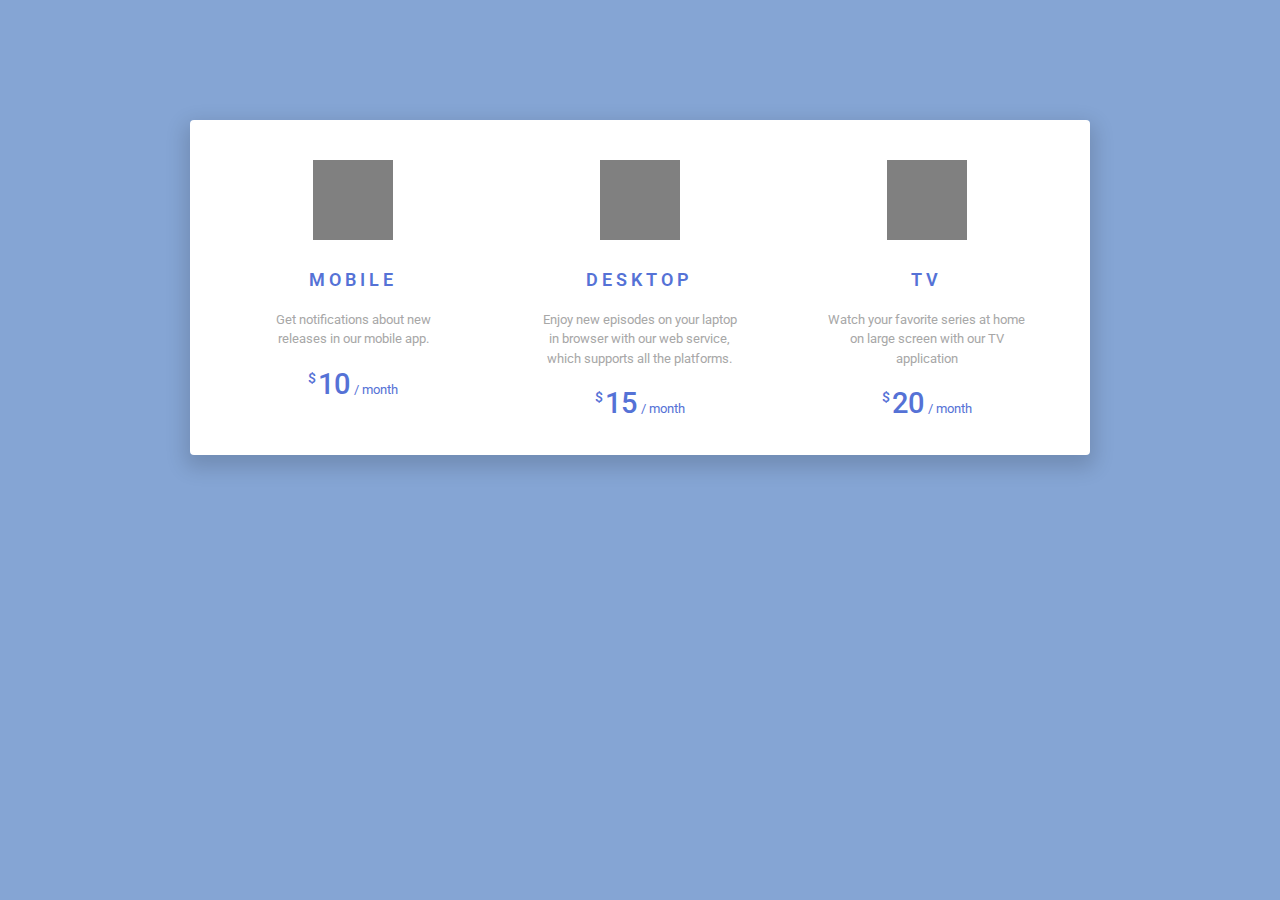
==== skyeng-test-task/index.html @ 24d1658c "test-task, create layout" ====
<!DOCTYPE html>
<html lang="en">
<head>
  <meta charset="UTF-8">
  <meta name="viewport" content="width=device-width, initial-scale=1.0">
  <meta http-equiv="X-UA-Compatible" content="ie=edge">
  <title>Loop 1 - Step 1</title>
  <link href="https://fonts.googleapis.com/css?family=Roboto:400,500,700" rel="stylesheet">
  <link rel="stylesheet" href="./styles.css" />
  <script src=""></script>
</head>
<body>

  <div class="block-devices">
    <div class="block-devices__list">
        <div class="block-devices__elem">
            <div class="block-devices__icon block-devices__icon--mobile"></div>
            <div class="block-devices__title">
              Mobile
            </div>
            <div class="block-devices__text">
              Get notifications about new releases in our mobile app.
            </div>
            <div class="block-devices__price">
                <span class="block-devices__dollar">$</span>
                <span class="block-devices__price-sum">10</span>
                <span class="block-devices__price-period">/ month</span>
            </div>
        </div>
        <div class="block-devices__elem">
            <div class="block-devices__icon"></div>
            <div class="block-devices__title">
              Desktop
            </div>
            <div class="block-devices__text">
              Enjoy new episodes on your laptop in browser with our web service, which supports all the platforms.
            </div>
            <div class="block-devices__price">
                <span class="block-devices__dollar">$</span>
                <span class="block-devices__price-sum">15</span>
                <span class="block-devices__price-period">/ month</span>
            </div>
        </div>
        <div class="block-devices__elem">
            <div class="block-devices__icon"></div>
            <div class="block-devices__title">
              TV
            </div>
            <div class="block-devices__text">
              Watch your favorite series at home on large screen with our TV application  
            </div>
            <div class="block-devices__price">
                <span class="block-devices__dollar">$</span>
                <span class="block-devices__price-sum">20</span>
                <span class="block-devices__price-period">/ month</span>
            </div>
        </div>
    </div>
    <!-- <div class="block-devices__nav">
        <button class="block-devices__feedback-button">Give feedback</button>
    </div> -->

  </div>

  <!--
    Welcome to your first asset!

    You could've noticed there is a link to Roboto font in the head.
    You can use it in css by typing font-family: Roboto, sans-serif;
    and you can customize it by using font-weight (400, 500 etc. - numbers in the link tag)

    Good luck and have fun!
  -->
  <div class="confirm-modal">

  </div>
</body>
</html>
---- skyeng-test-task/styles.css ----
html {
    line-height: 1.15;
    font-family: 'Roboto';
}

body {
    margin: 0;
    background-color: #85a5d4;
    overflow-x: hidden;
    overflow-y: scroll;
}
  
.block-devices {
    margin: 120px auto 0;
    max-width: 900px;
    background: white;
    box-sizing: border-box;
    padding: 40px 20px 40px;
    border-radius: 4px;
    box-shadow: 0px 8px 20px 5px rgba(0,0,0,0.15);
}

.block-devices__list {
    display: flex;
    flex-wrap: wrap;
    justify-content: space-around;
}

.block-devices__elem {
    text-align: center;
    flex-basis: 24%;
    
}

.block-devices__icon {
    width: 80px;
    height: 80px;
    background-color: gray;
    margin: auto;
}

.block-devices__title {
    margin: 30px auto 20px;
    font-size: 1.1rem;
    letter-spacing: 4px;
    font-weight: 600;
    text-transform: uppercase;
    color: #5572d6;
    
}

.block-devices__text {
    font-size: 0.8rem;
    margin: 10px auto;
    color: #a7a7a7; 
    line-height: 1.5;  
}

.block-devices__price {
    margin-top: 24px;
    line-height: 0.8;
    color: #5572d6;  
}

.block-devices__price-sum {
    font-size: 1.8rem;
    font-weight: 500;
}

.block-devices__dollar {
    font-size: 0.9rem;
    vertical-align: top;
    letter-spacing: -2px;
    font-weight: 500;
}

.block-devices__price-period {
    font-size: 0.80rem;
}
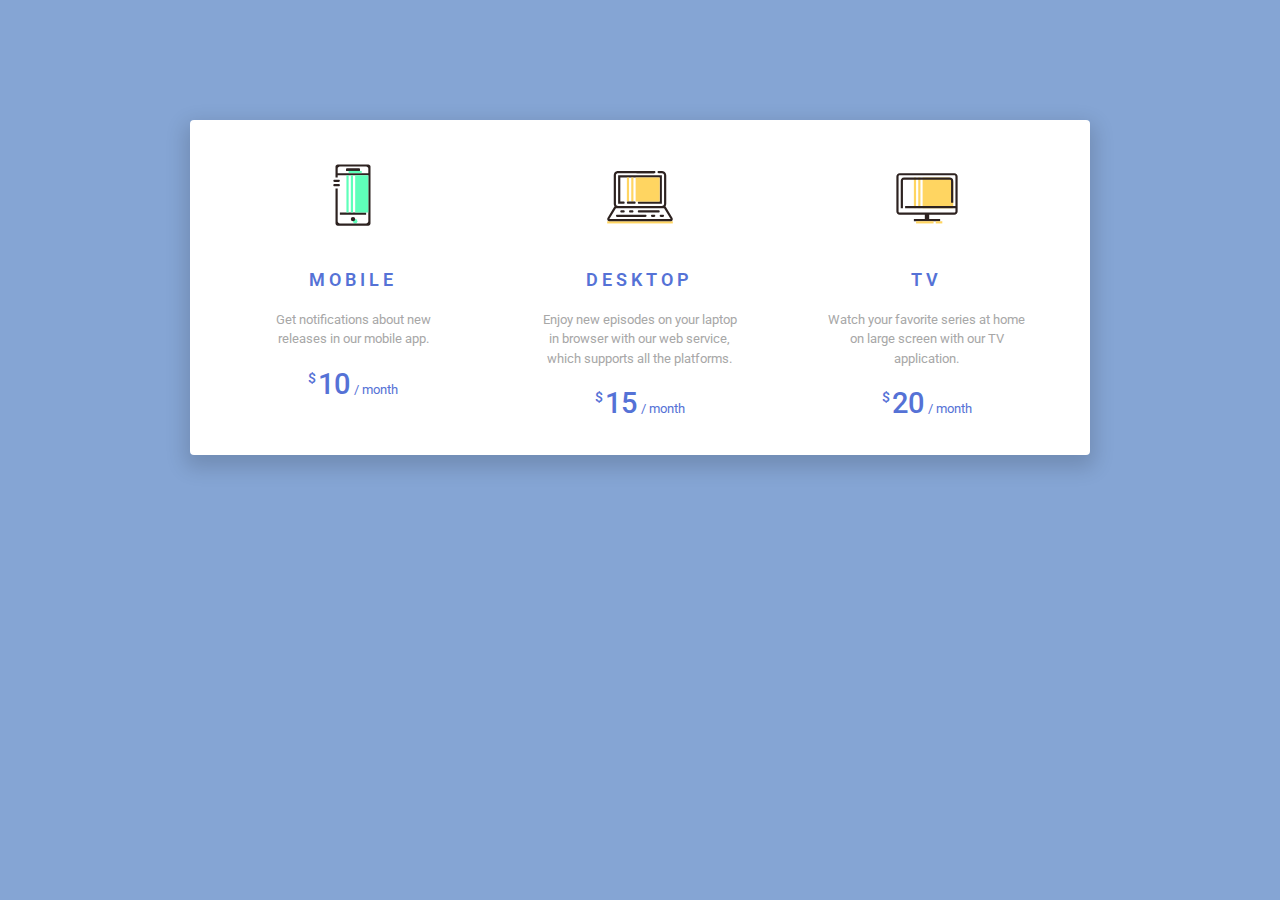
==== commit 998288fa: "create modal element, finish styles, create handler events" ====
--- a/skyeng-test-task/index.html
+++ b/skyeng-test-task/index.html
@@ -6,15 +6,15 @@
   <meta http-equiv="X-UA-Compatible" content="ie=edge">
   <title>Loop 1 - Step 1</title>
   <link href="https://fonts.googleapis.com/css?family=Roboto:400,500,700" rel="stylesheet">
-  <link rel="stylesheet" href="./styles.css" />
-  <script src=""></script>
+  <link rel="stylesheet" href="./styles.css?v1" />
+  <script src="./main.js?v1" defer></script>
 </head>
 <body>
 
   <div class="block-devices">
     <div class="block-devices__list">
         <div class="block-devices__elem">
-            <div class="block-devices__icon block-devices__icon--mobile"></div>
+            <div class="block-devices__icon block-devices__icon-mobile"></div>
             <div class="block-devices__title">
               Mobile
             </div>
@@ -28,7 +28,7 @@
             </div>
         </div>
         <div class="block-devices__elem">
-            <div class="block-devices__icon"></div>
+            <div class="block-devices__icon block-devices__icon-desktop"></div>
             <div class="block-devices__title">
               Desktop
             </div>
@@ -42,12 +42,12 @@
             </div>
         </div>
         <div class="block-devices__elem">
-            <div class="block-devices__icon"></div>
+            <div class="block-devices__icon block-devices__icon-tv"></div>
             <div class="block-devices__title">
               TV
             </div>
             <div class="block-devices__text">
-              Watch your favorite series at home on large screen with our TV application  
+              Watch your favorite series at home on large screen with our TV application. 
             </div>
             <div class="block-devices__price">
                 <span class="block-devices__dollar">$</span>
@@ -71,8 +71,22 @@
 
     Good luck and have fun!
   -->
-  <div class="confirm-modal">
+  <div id="modals-block" class="modals modals--hidden modals--fadeout">
 
+      <div class="overlay"></div>
+
+      <div class="confirm-modal hidden">
+          <div class="confirm-modal__close-button"></div>
+          <div class="confirm-modal__header">
+            <h3 class="confirm-modal__title">Confirmation</h3>
+          </div>
+          <div class="confirm-model__body">
+          </div>
+          <div class="confirm-modal__footer">
+            <button class="confirm-modal__submit-button">Confirm and pay</button>
+          </div>
+      </div>
   </div>
+  
 </body>
 </html>
--- a/skyeng-test-task/styles.css
+++ b/skyeng-test-task/styles.css
@@ -9,13 +9,14 @@
     overflow-x: hidden;
     overflow-y: scroll;
 }
-  
+ 
+/* .block-devices */
 .block-devices {
     margin: 120px auto 0;
-    max-width: 900px;
+    /* max-width: 900px; */
     background: white;
     box-sizing: border-box;
-    padding: 40px 20px 40px;
+    padding: 25px 20px;
     border-radius: 4px;
     box-shadow: 0px 8px 20px 5px rgba(0,0,0,0.15);
 }
@@ -28,19 +29,45 @@
 
 .block-devices__elem {
     text-align: center;
-    flex-basis: 24%;
+    border-radius: 4px;
+    box-sizing: border-box;
+    padding: 15px 40px;
+    /* flex-basis: 24%; */
+}
+
+.block-devices .block-devices__elem {
+    cursor: pointer;
+}
+
+.block-devices .block-devices__elem:hover {
+    background-color: #f6f6f6;
     
 }
 
 .block-devices__icon {
-    width: 80px;
-    height: 80px;
-    background-color: gray;
-    margin: auto;
+    width: 70px;
+    height: 70px;
+    /* background-color: gray; */
+    margin: auto; 
+    background-repeat: no-repeat;
+    background-position: center;
+    background-size: 100%;
+}
+
+.block-devices__icon-mobile {
+    background-image: url('./img/device.svg');
+}
+
+.block-devices__icon-desktop {
+    background-image: url('./img/laptop.svg');
+}
+
+.block-devices__icon-tv {
+    background-image: url('./img/monitor.svg');
 }
 
 .block-devices__title {
-    margin: 30px auto 20px;
+    margin: 40px auto 20px;
     font-size: 1.1rem;
     letter-spacing: 4px;
     font-weight: 600;
@@ -78,3 +105,116 @@
     font-size: 0.80rem;
 }
 
+.modals {
+    position: fixed;
+    top: 0px;
+    left: 0px;
+    right: 0px;
+    bottom: 0px;
+    display: flex;
+    flex-direction: column;
+    justify-content: center;
+    transition: opacity 0.3s; 
+    opacity: 1;   
+}
+
+.modals--hidden {
+    display:  none;
+}
+
+.modals--fadeout { 
+    opacity: 0;
+}
+
+.overlay {
+    position: absolute;
+    background-color: #555555;
+    opacity: 0.5;
+    top: 0px;
+    left: 0px;
+    right: 0px;
+    bottom: 0px;
+    z-index: -1;
+      
+}
+
+/* confirm-modal */
+.confirm-modal {
+    padding: 10px;
+    text-align: center;
+    margin: auto;
+    background-color: white;
+    max-width: 280px; 
+    position: relative;
+    border-radius: 4px;
+    box-shadow: 0px 8px 20px 5px rgba(0,0,0,0.15);
+}
+
+.confirm-modal__close-button {
+    position: absolute;
+    top: 10px;
+    right: 10px;
+    background: url('./img/cross.svg') center no-repeat;
+    width: 25px;
+    height: 25px;
+    cursor: pointer;
+}
+
+.confirm-modal__title {
+    font-size: 1rem;
+    font-weight: 500;
+}
+
+.confirm-modal__footer {
+    margin: 10px auto;
+}
+
+.confirm-modal__submit-button {
+    font-size: 0.8rem;
+    color:  white;
+    background: #007bff;
+    padding: .375rem .75rem;
+    border: 1px solid transparent;
+    border-radius: 4px;
+    cursor: pointer;
+    outline: none;
+}
+
+.confirm-modal .block-devices__title {
+    margin: 15px auto;
+}
+
+/* mobile */
+@media only screen and (max-width : 991px) {
+
+    .block-devices {
+        max-width: 250px;
+        padding: 20px;
+    }
+
+    .block-devices__elem {
+        flex-basis: 100%;
+        /* margin: 0px auto; */
+        padding: 15px;
+        
+    }
+
+    .block-devices__title {
+        margin: 20px auto;
+    }
+}
+
+/* desktop */
+@media only screen and (min-width : 992px) {
+
+    .block-devices {
+        max-width: 900px;
+    }
+    
+    .block-devices__elem {
+        flex-basis: 33%;     
+    }
+
+    
+}
+
